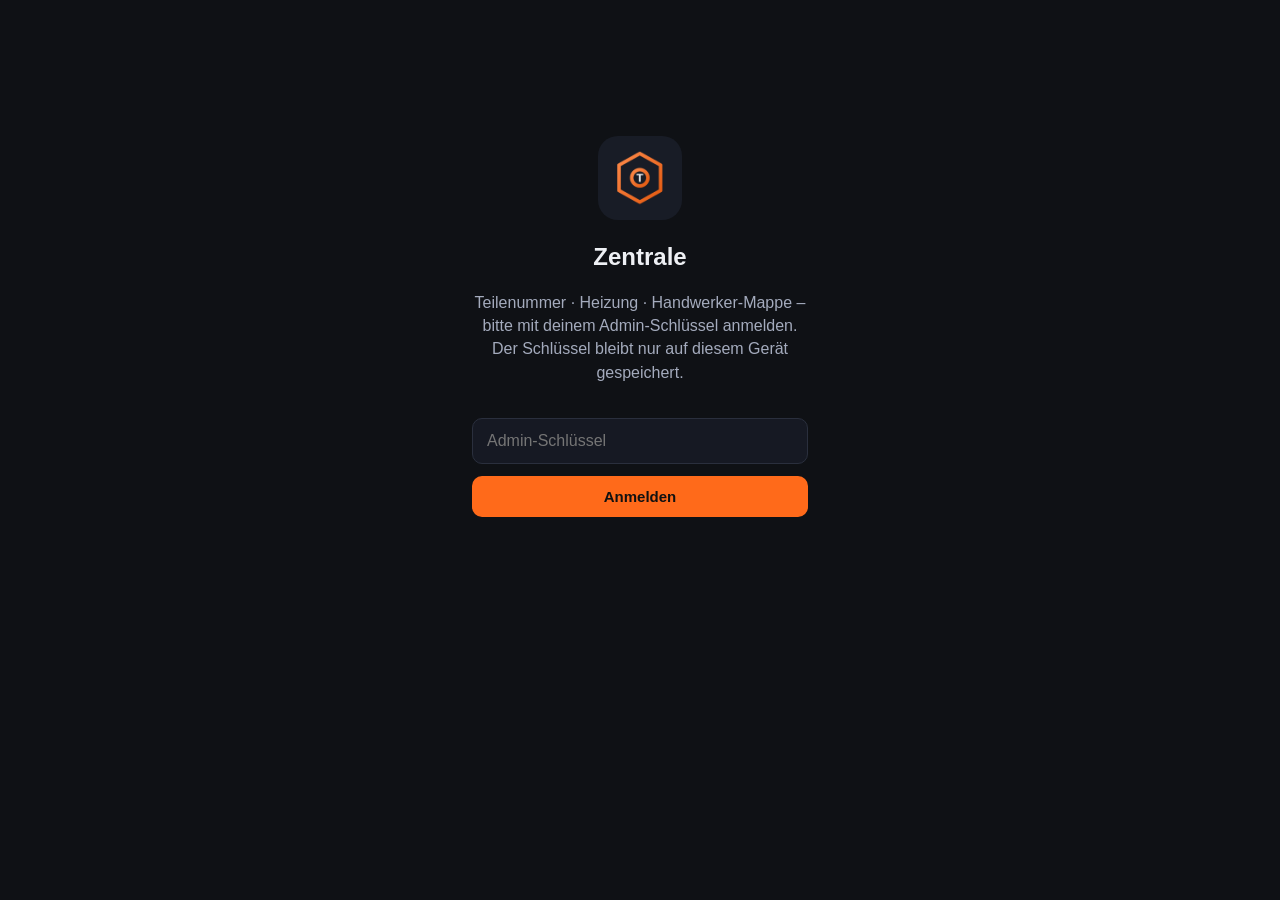
==== app/index.html @ d01cd3b8 "Zentrale 2.0: Bereichs-Umschalter + Buchhaltung in der App" ====
<!DOCTYPE html>
<html lang="de">
<head>
<meta charset="UTF-8">
<meta name="viewport" content="width=device-width, initial-scale=1.0, viewport-fit=cover">
<title>Zentrale – Verwaltung</title>
<meta name="robots" content="noindex,nofollow">
<meta name="theme-color" content="#0f1115">
<meta name="apple-mobile-web-app-capable" content="yes">
<meta name="mobile-web-app-capable" content="yes">
<meta name="apple-mobile-web-app-status-bar-style" content="black-translucent">
<meta name="apple-mobile-web-app-title" content="Zentrale">
<link rel="manifest" href="manifest.webmanifest">
<link rel="icon" type="image/png" href="icons/favicon-64.png">
<link rel="apple-touch-icon" href="icons/icon-180.png">
<link rel="stylesheet" href="style.css?v=6">
<style>
  .tabs{grid-template-columns:repeat(5,1fr)!important}
  #bereichSel{background:var(--card,#1b1f2b);color:inherit;border:1px solid var(--border,#2a2f3d);border-radius:10px;padding:6px 8px;font-size:14px;max-width:46vw}
  #view-buch{padding:0!important;margin:0 -16px}
  @media (max-width:520px){#syncInfo{display:none}}
  #buchFrame{display:block;width:100%;border:0;height:calc(100dvh - 128px - env(safe-area-inset-bottom));background:transparent}
</style>
</head>
<body>

<!-- Anmeldung -->
<section id="gate" class="gate" hidden>
  <img src="icons/icon-192.png" alt="" class="gate-logo">
  <h1>Zentrale</h1>
  <p class="dim">Teilenummer · Heizung · Handwerker-Mappe – bitte mit deinem Admin-Schlüssel anmelden. Der Schlüssel bleibt nur auf diesem Gerät gespeichert.</p>
  <form id="gateForm">
    <input type="password" id="keyInput" placeholder="Admin-Schlüssel" autocomplete="current-password" required>
    <button type="submit" class="btn">Anmelden</button>
  </form>
  <div id="gateError" class="err"></div>
</section>

<!-- App -->
<div id="app" hidden>
  <header class="top">
    <div class="brand"><img src="icons/favicon-64.png" alt=""><span>Zentrale</span></div>
    <div class="top-right">
      <select id="bereichSel" aria-label="Bereich wählen"></select>
      <span id="syncInfo" class="dim small"></span>
      <button id="refreshBtn" class="icon-btn" title="Aktualisieren" aria-label="Aktualisieren">↻</button>
    </div>
  </header>

  <nav class="tabs" id="tabs">
    <button data-view="anfragen" class="active"><span class="ti">📋</span><span>Anfragen</span><em id="badgeOpen" hidden></em></button>
    <button data-view="postfach"><span class="ti">✉️</span><span>Postfach</span><em id="badgeMail" hidden></em></button>
    <button data-view="umsatz"><span class="ti">📈</span><span>Umsatz</span></button>
    <button data-view="buch"><span class="ti">🧾</span><span>Buchhaltung</span></button>
    <button data-view="mehr"><span class="ti">⚙️</span><span>Mehr</span></button>
  </nav>

  <main id="main">
    <!-- Anfragen -->
    <section class="view" id="view-anfragen">
      <div id="summary" class="summary"></div>
      <div id="replyBanner" class="banner" hidden></div>
      <div class="chips" id="statusChips"></div>
      <input type="search" id="search" class="search" placeholder="Suchen: Name, FIN/Fehlercode, Modell/Gerät, E-Mail …">
      <div id="list"></div>
    </section>

    <!-- Detail -->
    <section class="view" id="view-detail" hidden>
      <button class="back" id="backBtn">← Zurück</button>
      <div id="detail"></div>
    </section>

    <!-- Postfach -->
    <section class="view" id="view-postfach" hidden>
      <div class="view-head"><h2>Postfach</h2><a class="small" target="_blank" rel="noopener" href="https://mail.google.com/mail/?authuser=teilenummer.service@gmail.com#inbox">In Gmail öffnen ↗</a></div>
      <p class="dim small">Posteingang von teilenummer.service@gmail.com (letzte 25 Unterhaltungen).</p>
      <div id="inbox"><div class="empty">Wird geladen …</div></div>
    </section>

    <!-- Umsatz -->
    <section class="view" id="view-umsatz" hidden>
      <h2>Umsatz</h2>
      <div id="revenue"></div>
    </section>

    <!-- Buchhaltung (eingebettet, gleicher Schlüssel) -->
    <section class="view" id="view-buch" hidden>
      <iframe id="buchFrame" title="Buchhaltung"></iframe>
    </section>

    <!-- Mehr -->
    <section class="view" id="view-mehr" hidden>
      <h2>Einstellungen</h2>
      <div class="card">
        <h3>Push-Benachrichtigungen</h3>
        <p class="dim small">Meldung aufs Gerät bei neuer bezahlter Anfrage, neuer E-Mail bzw. Kundenantwort und 60 Minuten vor Ablauf einer Frist.</p>
        <p class="small" id="pushInfo"></p>
        <div class="actions">
          <button class="btn small" id="pushBtn">🔔 Auf diesem Gerät aktivieren</button>
          <button class="btn ghost small" id="pushTestBtn" hidden>Test senden</button>
          <button class="btn ghost small" id="pushOffBtn" hidden>Deaktivieren</button>
        </div>
      </div>
      <div class="card">
        <h3>Textbausteine</h3>
        <p class="dim small">Erscheinen beim Antworten als Knöpfe. Platzhalter: {teile} (deine Teileliste), {extras} (bei Express/Premium: Zubehör + Links), {vorname}, {modell}, {baujahr}, {fin}, {motor}. „Hallo …“ und die Grußformel ergänzt das System automatisch – Text daher mit großem Anfangsbuchstaben als eigenen Absatz schreiben.</p>
        <div id="tplList"></div>
        <div class="actions"><button class="btn ghost small" id="tplAdd">+ Neuer Baustein</button><button class="btn ghost small" id="tplReset">Standard wiederherstellen</button></div>
      </div>
      <div class="card">
        <h3>App installieren</h3>
        <p class="dim small"><b>iPhone/iPad:</b> in Safari öffnen → Teilen-Symbol → „Zum Home-Bildschirm“.<br>
        <b>Mac:</b> in Safari „Ablage → Zum Dock hinzufügen“ bzw. in Chrome das Installieren-Symbol in der Adresszeile.<br>
        <b>Android/Windows:</b> Chrome-Menü → „App installieren“.</p>
        <button class="btn ghost" id="installBtn" hidden>Jetzt installieren</button>
      </div>
      <div class="card">
        <h3>Links</h3>
        <p class="small">Websites: <a href="https://teilenummer-service.de/" target="_blank" rel="noopener">Teilenummer ↗</a> ·
        <a href="https://heizung-stoerung.de/" target="_blank" rel="noopener">Heizung ↗</a> ·
        <a href="https://handwerker-mappe.de/" target="_blank" rel="noopener">Handwerker-Mappe ↗</a><br>
        <a href="https://www.paypal.com/activities" target="_blank" rel="noopener">PayPal-Aktivitäten ↗</a> ·
        <a href="https://mail.google.com/mail/?authuser=teilenummer.service@gmail.com" target="_blank" rel="noopener">Gmail ↗</a></p>
      </div>
      <div class="card">
        <h3>Abmelden</h3>
        <p class="dim small">Entfernt den gespeicherten Schlüssel von diesem Gerät.</p>
        <button class="btn danger" id="logoutBtn">Abmelden</button>
      </div>
      <p class="dim small center">Version <span id="appVersion"></span></p>
    </section>
  </main>
</div>

<div id="toast" class="toast" hidden></div>
<script src="app.js?v=6"></script>
</body>
</html>
---- app/style.css ----
:root{
  --bg:#0f1115; --bg2:#161923; --card:#1b1f2b; --border:#2a2f3d;
  --text:#eef0f4; --dim:#a4abbd; --accent:#ff6a1a; --accent2:#e35a10;
  --ok:#3ecf8e; --warn:#f5c451; --bad:#ff6b6b; --blue:#5aa9ff;
  --r:14px; --tabh:64px;
  --safe-b:env(safe-area-inset-bottom,0px); --safe-t:env(safe-area-inset-top,0px);
  font-family:-apple-system,BlinkMacSystemFont,"Segoe UI",Roboto,Helvetica,Arial,sans-serif;
}
*{box-sizing:border-box;-webkit-tap-highlight-color:transparent;}
html,body{margin:0;background:var(--bg);color:var(--text);line-height:1.45;}
a{color:var(--accent);}
button{font-family:inherit;}
[hidden]{display:none!important;}
.dim{color:var(--dim);} .small{font-size:13px;} .center{text-align:center;}
.err{color:var(--bad);min-height:20px;font-size:14px;margin-top:10px;}

/* Anmeldung */
.gate{max-width:380px;margin:12vh auto 0;padding:28px 22px;text-align:center;}
.gate-logo{width:84px;height:84px;border-radius:20px;}
.gate h1{font-size:24px;margin:14px 0 6px;} .gate h1 span{color:var(--accent);}
.gate input{width:100%;background:var(--bg2);border:1px solid var(--border);border-radius:10px;color:var(--text);
  padding:13px 14px;font-size:16px;margin:18px 0 12px;}

.btn{background:var(--accent);color:#111;font-weight:700;border:none;border-radius:10px;padding:12px 18px;
  font-size:15px;cursor:pointer;width:100%;}
.btn:hover{background:var(--accent2);} .btn:disabled{opacity:.5;cursor:default;}
.btn.ghost{background:var(--bg2);color:var(--text);border:1px solid var(--border);}
.btn.danger{background:rgba(255,107,107,.15);color:var(--bad);border:1px solid rgba(255,107,107,.4);}
.btn.small{width:auto;padding:9px 14px;font-size:14px;}

/* Kopf */
.top{position:sticky;top:0;z-index:20;display:flex;align-items:center;justify-content:space-between;gap:10px;
  padding:calc(10px + var(--safe-t)) 16px 10px;background:rgba(15,17,21,.92);backdrop-filter:blur(10px);
  border-bottom:1px solid var(--border);}
.brand{display:flex;align-items:center;gap:9px;font-weight:700;font-size:16px;}
.brand img{width:28px;height:28px;border-radius:7px;} .brand b{color:var(--accent);font-weight:700;}
.top-right{display:flex;align-items:center;gap:10px;}
.icon-btn{background:var(--bg2);border:1px solid var(--border);color:var(--text);border-radius:10px;
  width:38px;height:38px;font-size:18px;cursor:pointer;}
.icon-btn.spin{animation:spin .8s linear infinite;} @keyframes spin{to{transform:rotate(360deg)}}

/* Reiter: unten auf Handy, links auf grossen Bildschirmen */
.tabs{position:fixed;left:0;right:0;bottom:0;z-index:30;display:grid;grid-template-columns:repeat(4,1fr);
  background:rgba(22,25,35,.97);backdrop-filter:blur(10px);border-top:1px solid var(--border);
  padding-bottom:var(--safe-b);}
.tabs button{position:relative;background:none;border:none;color:var(--dim);padding:8px 4px 9px;font-size:11.5px;
  display:flex;flex-direction:column;align-items:center;gap:2px;cursor:pointer;}
.tabs button .ti{font-size:20px;line-height:1.2;}
.tabs button.active{color:var(--accent);}
.tabs em{position:absolute;top:4px;left:calc(50% + 6px);font-style:normal;background:var(--accent);color:#111;
  font-weight:800;font-size:11px;min-width:18px;height:18px;border-radius:9px;padding:0 5px;line-height:18px;}
main{padding:14px 16px calc(var(--tabh) + 24px + var(--safe-b));max-width:980px;margin:0 auto;}
@media (min-width:900px){
  .tabs{top:61px;bottom:0;right:auto;width:190px;grid-template-columns:1fr;align-content:start;border-top:none;
    border-right:1px solid var(--border);padding:14px 10px;gap:4px;}
  .tabs button{flex-direction:row;justify-content:flex-start;gap:10px;font-size:15px;padding:11px 12px;border-radius:10px;}
  .tabs button.active{background:rgba(255,106,26,.1);}
  .tabs em{position:static;margin-left:auto;}
  main{margin-left:190px;max-width:none;padding:22px 32px 40px;}
  .view{max-width:900px;}
}

h2{font-size:21px;margin:4px 0 12px;}
.view-head{display:flex;justify-content:space-between;align-items:baseline;gap:10px;}
.card{background:var(--card);border:1px solid var(--border);border-radius:var(--r);padding:16px;margin-bottom:14px;}
.card h3{margin:0 0 6px;font-size:16px;}
.empty{color:var(--dim);text-align:center;padding:40px 10px;}
.banner{background:rgba(245,196,81,.12);border:1px solid var(--warn);color:var(--warn);font-weight:700;
  border-radius:12px;padding:11px 14px;margin-bottom:12px;font-size:14px;}

/* Status-Chips + Suche */
.chips{display:flex;gap:8px;overflow-x:auto;padding-bottom:4px;margin-bottom:10px;scrollbar-width:none;}
.chips::-webkit-scrollbar{display:none;}
.chip{flex:0 0 auto;background:var(--card);border:1px solid var(--border);color:var(--dim);border-radius:999px;
  padding:7px 13px;font-size:13.5px;cursor:pointer;white-space:nowrap;}
.chip b{color:var(--text);margin-left:4px;}
.chip.active{background:var(--accent);border-color:var(--accent);color:#111;} .chip.active b{color:#111;}
.search{width:100%;background:var(--bg2);border:1px solid var(--border);border-radius:10px;color:var(--text);
  padding:11px 13px;font-size:15px;margin-bottom:12px;}

/* Liste */
.item{display:block;width:100%;text-align:left;background:var(--card);border:1px solid var(--border);border-radius:var(--r);
  padding:13px 14px;margin-bottom:10px;color:var(--text);cursor:pointer;}
.item:hover{border-color:#3a4152;}
.item .row1{display:flex;justify-content:space-between;gap:10px;align-items:flex-start;}
.item .name{font-weight:700;font-size:15.5px;}
.item .sub{color:var(--dim);font-size:13.5px;margin-top:2px;}
.item .meta{display:flex;gap:8px;flex-wrap:wrap;margin-top:8px;align-items:center;}
.pill{font-size:11px;font-weight:800;text-transform:uppercase;letter-spacing:.4px;padding:3px 9px;border-radius:999px;white-space:nowrap;}
.st-offen{background:rgba(245,196,81,.15);color:var(--warn);}
.st-in-bearbeitung{background:rgba(90,169,255,.15);color:var(--blue);}
.st-beantwortet{background:rgba(62,207,142,.15);color:var(--ok);}
.st-erstattet{background:rgba(255,107,107,.15);color:var(--bad);}
.pkg{font-size:12px;background:var(--bg2);border:1px solid var(--border);border-radius:6px;padding:2px 8px;color:var(--dim);}
.due{font-size:12.5px;font-weight:700;}
.due.ok{color:var(--ok);} .due.soon{color:var(--warn);} .due.late{color:var(--bad);}
.dot{display:inline-block;width:9px;height:9px;border-radius:50%;background:var(--warn);margin-right:4px;}

/* Detail */
.back{background:none;border:none;color:var(--dim);font-size:15px;padding:6px 0 12px;cursor:pointer;}
.d-head{display:flex;justify-content:space-between;gap:10px;align-items:flex-start;flex-wrap:wrap;}
.d-head h2{margin:0;}
.kv{display:grid;grid-template-columns:repeat(2,minmax(0,1fr));gap:10px 18px;margin:14px 0 4px;}
@media (max-width:520px){.kv .wide{grid-column:1/-1;}}
.kv div{font-size:13px;color:var(--dim);word-break:break-word;}
.kv b{display:block;color:var(--text);font-size:14.5px;font-weight:600;}
.copy{background:none;border:1px solid var(--border);color:var(--dim);border-radius:6px;font-size:11.5px;padding:1px 7px;margin-left:6px;cursor:pointer;}
.box{background:var(--bg2);border-radius:10px;padding:12px 14px;font-size:14.5px;white-space:pre-wrap;margin:8px 0;}
.photos{display:flex;flex-wrap:wrap;gap:8px;}
.photos a{background:var(--bg2);border:1px solid var(--border);border-radius:8px;padding:7px 12px;font-size:13.5px;text-decoration:none;}
.actions{display:flex;gap:8px;flex-wrap:wrap;margin-top:10px;}
.actions .btn{width:auto;}
textarea{width:100%;min-height:120px;background:var(--bg2);border:1px solid var(--border);border-radius:10px;color:var(--text);
  padding:11px 13px;font-size:15px;font-family:inherit;resize:vertical;}
.file{font-size:13.5px;color:var(--dim);margin:8px 0;}
.mail-link{display:inline-block;margin-top:6px;font-size:13.5px;}
.mail-link.unread{color:var(--warn);font-weight:700;}
.section-title{font-size:13px;color:var(--dim);text-transform:uppercase;letter-spacing:.5px;margin:18px 0 6px;font-weight:700;}

/* Postfach */
.mail{display:block;background:var(--card);border:1px solid var(--border);border-radius:12px;padding:11px 13px;margin-bottom:8px;
  color:var(--text);text-decoration:none;}
.mail .from{font-weight:600;font-size:14.5px;display:flex;justify-content:space-between;gap:8px;}
.mail .from span{color:var(--dim);font-weight:400;font-size:12.5px;white-space:nowrap;}
.mail .subj{font-size:14px;margin-top:2px;} .mail .snip{color:var(--dim);font-size:13px;margin-top:2px;
  overflow:hidden;text-overflow:ellipsis;white-space:nowrap;}
.mail.unread{border-color:var(--warn);} .mail.unread .subj{font-weight:700;}

/* Umsatz */
.stats{display:grid;grid-template-columns:repeat(2,1fr);gap:10px;margin-bottom:14px;}
@media (min-width:700px){.stats{grid-template-columns:repeat(4,1fr);}}
.stat{background:var(--card);border:1px solid var(--border);border-radius:var(--r);padding:14px;}
.stat .v{font-size:22px;font-weight:800;} .stat .l{color:var(--dim);font-size:12.5px;}
.bars .bar{display:grid;grid-template-columns:100px 1fr 115px;gap:10px;align-items:center;font-size:13.5px;margin:7px 0;}
.bars .track{background:var(--bg2);border-radius:6px;height:12px;overflow:hidden;}
.bars .fill{background:var(--accent);height:100%;border-radius:6px;}
.bars .val{text-align:right;color:var(--dim);white-space:nowrap;}

.toast{position:fixed;left:50%;transform:translateX(-50%);bottom:calc(var(--tabh) + 18px + var(--safe-b));z-index:50;
  background:#262b39;border:1px solid var(--border);color:var(--text);padding:11px 16px;border-radius:12px;
  font-size:14px;box-shadow:0 8px 30px rgba(0,0,0,.4);max-width:90vw;}
.toast.bad{border-color:var(--bad);} .toast.good{border-color:var(--ok);}

/* Übersicht oben in "Anfragen" */
.summary{display:grid;grid-template-columns:repeat(4,minmax(0,1fr));gap:6px;margin-bottom:12px;}
.summary .s{background:var(--card);border:1px solid var(--border);border-radius:11px;padding:7px 9px;min-width:0;}
.summary .s b{display:block;font-size:15px;font-weight:800;white-space:nowrap;overflow:hidden;text-overflow:ellipsis;}
.summary .s span{color:var(--dim);font-size:11px;line-height:1.25;display:block;}
@media (min-width:600px){.summary{gap:10px;} .summary .s{padding:10px 13px;} .summary .s b{font-size:18px;} .summary .s span{font-size:12.5px;}}
.summary .s.warn b{color:var(--warn);} .summary .s.bad b{color:var(--bad);} .summary .s.ok b{color:var(--ok);}

/* Recherche-Werkzeuge + Textbausteine im Detail */
.tools{display:flex;gap:8px;flex-wrap:wrap;margin:12px 0 2px;}
.tools a,.tools button{background:var(--bg2);border:1px solid var(--border);color:var(--text);border-radius:9px;padding:8px 12px;
  font-size:13.5px;text-decoration:none;cursor:pointer;font-family:inherit;}
.tools a:hover,.tools button:hover{border-color:var(--accent);}
.tpls{display:flex;gap:6px;flex-wrap:wrap;margin-bottom:8px;}
.tpls .chip{font-size:12.5px;padding:6px 11px;}
.draft-note{font-size:12px;color:var(--dim);margin:4px 0 8px;min-height:16px;}

/* Textbausteine verwalten */
.tpl-item{border-top:1px solid var(--border);padding:10px 0;}
.tpl-item input{width:100%;background:var(--bg2);border:1px solid var(--border);border-radius:8px;color:var(--text);
  padding:8px 10px;font-size:14px;font-weight:700;margin-bottom:6px;font-family:inherit;}
.tpl-item textarea{min-height:80px;font-size:14px;}
.tpl-item .del{background:none;border:none;color:var(--bad);font-size:13px;cursor:pointer;padding:4px 0;}
#pushInfo:empty{display:none;}

/* Teile-Eingabe (Bezeichnung / Teilenummer / Hinweis) */
.parts{display:flex;flex-direction:column;gap:8px;margin-bottom:4px;}
.prow{display:grid;grid-template-columns:20px minmax(0,1.3fr) minmax(0,1fr) auto;grid-template-areas:"num b b act" "num n h act";
  gap:6px;align-items:center;background:var(--bg2);border:1px solid var(--border);border-radius:10px;padding:7px 8px;}
.prow .pnum{grid-area:num;color:var(--dim);font-size:12px;text-align:center;}
.prow .pb{grid-area:b;} .prow .pn{grid-area:n;} .prow .ph{grid-area:h;} .prow .pact{grid-area:act;display:flex;flex-direction:column;gap:4px;}
.prow input{width:100%;min-width:0;background:var(--card);border:1px solid var(--border);border-radius:8px;color:var(--text);
  padding:9px 10px;font-size:15px;font-family:inherit;}
.prow input:focus{outline:none;border-color:var(--accent);}
.prow .pn{font-family:ui-monospace,SFMono-Regular,Menlo,Consolas,monospace;font-weight:700;letter-spacing:.3px;}
.prow .pact button{background:none;border:1px solid var(--border);color:var(--dim);border-radius:7px;width:32px;height:30px;cursor:pointer;font-size:14px;}
.prow .pact button:hover{color:var(--text);border-color:var(--accent);}
@media (min-width:700px){
  .prow{grid-template-columns:20px minmax(0,2fr) minmax(0,1.4fr) minmax(0,1.6fr) auto;grid-template-areas:"num b n h act";}
  .prow .pact{flex-direction:row;}
}
.check{display:flex;align-items:center;gap:8px;font-size:14.5px;margin:10px 0 2px;cursor:pointer;}
.check input{width:18px;height:18px;accent-color:var(--accent);}
.pdf-state{font-size:12.5px;color:var(--warn);margin:2px 0 8px 26px;}
.pdf-state.ok{color:var(--ok);}
.mail-preview{font-size:13.5px;line-height:1.5;border:1px dashed var(--border);margin-top:8px;}
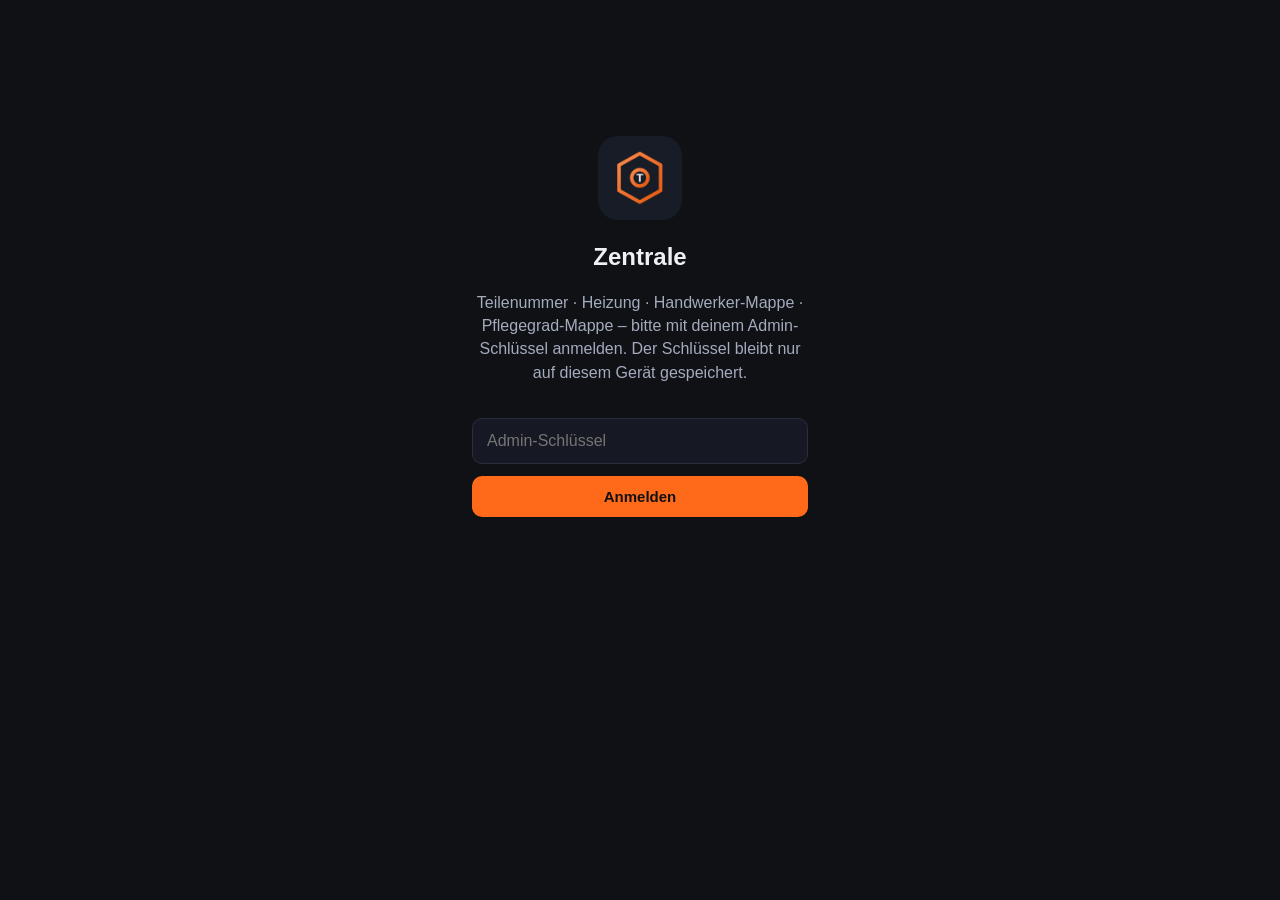
==== commit 26687385: "Zentrale: Bereich Pflegegrad-Mappe" ====
--- a/app/index.html
+++ b/app/index.html
@@ -15,11 +15,12 @@
 <link rel="apple-touch-icon" href="icons/icon-180.png">
 <link rel="stylesheet" href="style.css?v=6">
 <style>
-  .tabs{grid-template-columns:repeat(5,1fr)!important}
+  @media (max-width:899px){.tabs{grid-template-columns:repeat(5,1fr)}}
   #bereichSel{background:var(--card,#1b1f2b);color:inherit;border:1px solid var(--border,#2a2f3d);border-radius:10px;padding:6px 8px;font-size:14px;max-width:46vw}
   #view-buch{padding:0!important;margin:0 -16px}
   @media (max-width:520px){#syncInfo{display:none}}
   #buchFrame{display:block;width:100%;border:0;height:calc(100dvh - 128px - env(safe-area-inset-bottom));background:transparent}
+  @media (min-width:900px){#view-buch{margin:-22px -32px -40px;max-width:none}#buchFrame{height:calc(100dvh - 62px)}}
 </style>
 </head>
 <body>
@@ -28,7 +29,7 @@
 <section id="gate" class="gate" hidden>
   <img src="icons/icon-192.png" alt="" class="gate-logo">
   <h1>Zentrale</h1>
-  <p class="dim">Teilenummer · Heizung · Handwerker-Mappe – bitte mit deinem Admin-Schlüssel anmelden. Der Schlüssel bleibt nur auf diesem Gerät gespeichert.</p>
+  <p class="dim">Teilenummer · Heizung · Handwerker-Mappe · Pflegegrad-Mappe – bitte mit deinem Admin-Schlüssel anmelden. Der Schlüssel bleibt nur auf diesem Gerät gespeichert.</p>
   <form id="gateForm">
     <input type="password" id="keyInput" placeholder="Admin-Schlüssel" autocomplete="current-password" required>
     <button type="submit" class="btn">Anmelden</button>
@@ -119,7 +120,8 @@
         <h3>Links</h3>
         <p class="small">Websites: <a href="https://teilenummer-service.de/" target="_blank" rel="noopener">Teilenummer ↗</a> ·
         <a href="https://heizung-stoerung.de/" target="_blank" rel="noopener">Heizung ↗</a> ·
-        <a href="https://handwerker-mappe.de/" target="_blank" rel="noopener">Handwerker-Mappe ↗</a><br>
+        <a href="https://handwerker-mappe.de/" target="_blank" rel="noopener">Handwerker-Mappe ↗</a> ·
+        <a href="https://pflegegrad-mappe.de/" target="_blank" rel="noopener">Pflegegrad-Mappe ↗</a><br>
         <a href="https://www.paypal.com/activities" target="_blank" rel="noopener">PayPal-Aktivitäten ↗</a> ·
         <a href="https://mail.google.com/mail/?authuser=teilenummer.service@gmail.com" target="_blank" rel="noopener">Gmail ↗</a></p>
       </div>
@@ -134,6 +136,6 @@
 </div>
 
 <div id="toast" class="toast" hidden></div>
-<script src="app.js?v=6"></script>
+<script src="app.js?v=8"></script>
 </body>
 </html>
